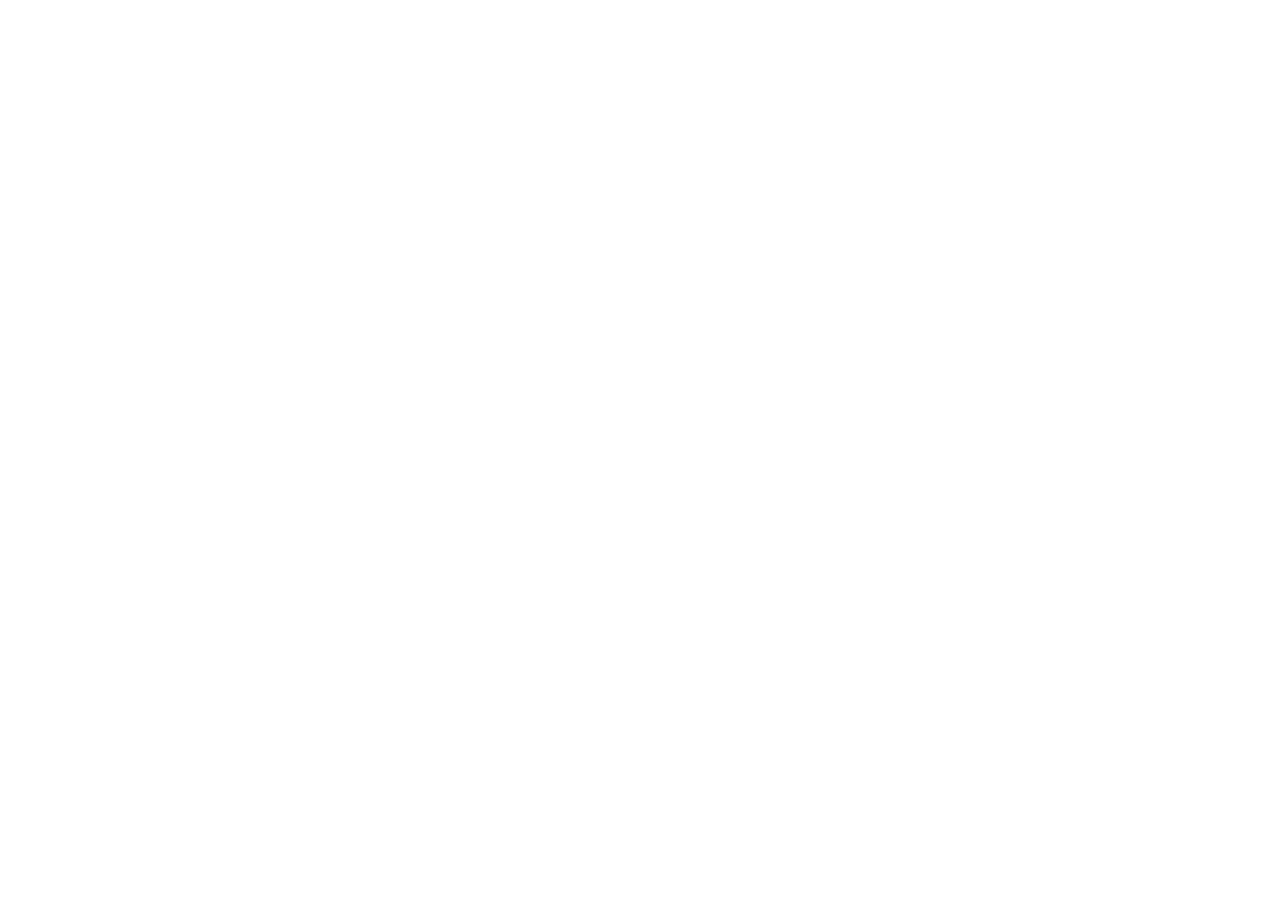
==== index.html @ 7a53e359 "First commit" ====
<!DOCTYPE html>
<html lang="en">
<head>
    <meta charset="UTF-8">
    <meta name="viewport" content="width=device-width, initial-scale=1.0">
    <title>Nike Shop</title>
    <link rel="stylesheet" href="style.css">
</head>
<body>
    <script src="main.js"></script>
</body>
</html>
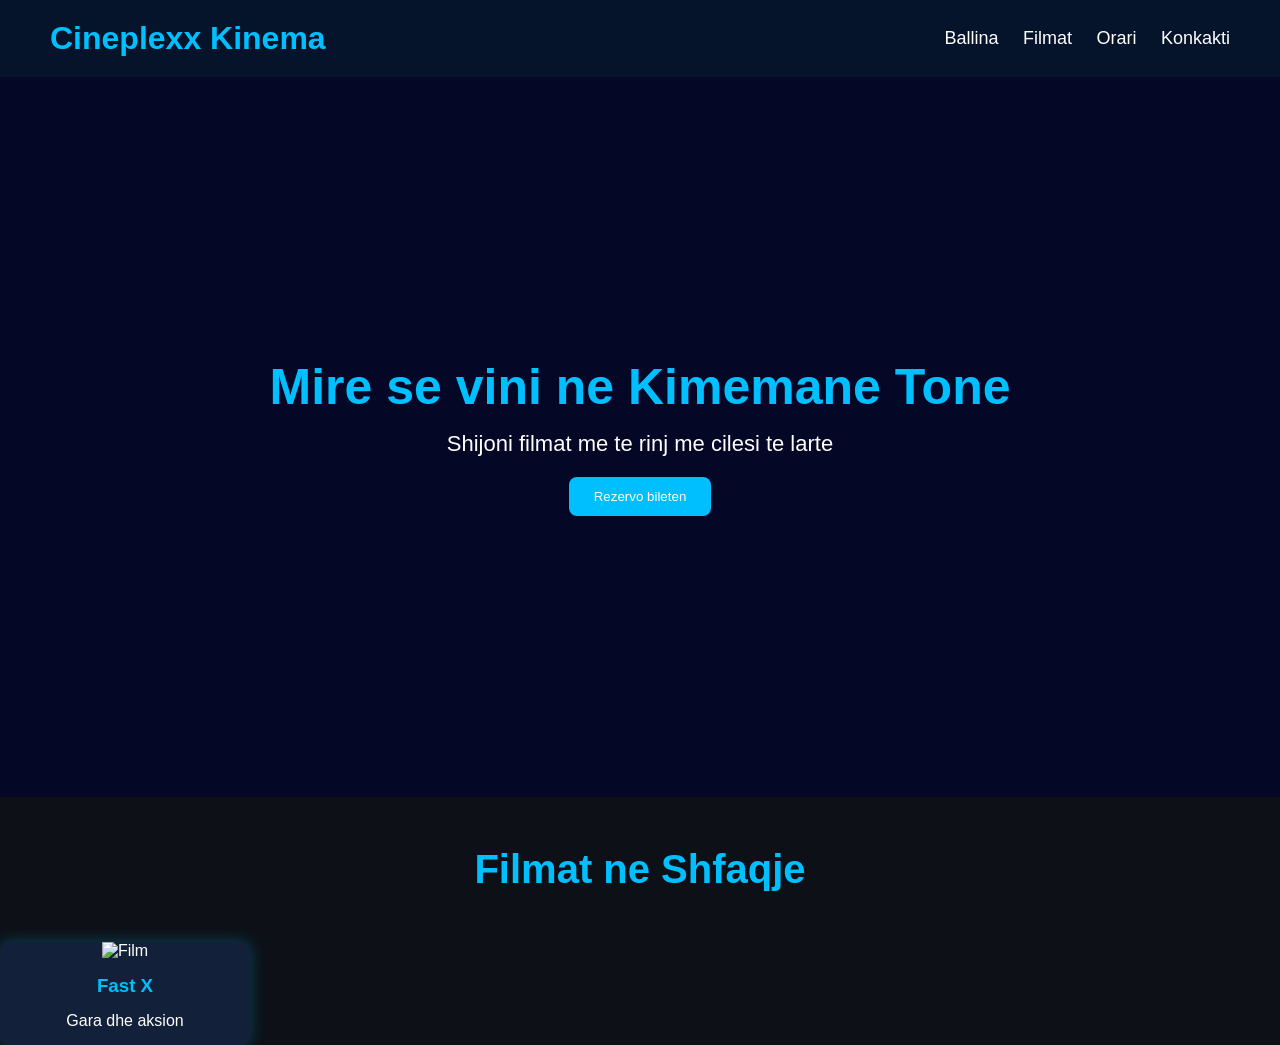
==== commit b3b6b14c: "ANDI COMMIT" ====
--- a/index.html
+++ b/index.html
@@ -3,10 +3,42 @@
 <head>
     <meta charset="UTF-8">
     <meta name="viewport" content="width=device-width, initial-scale=1.0">
-    <title>Nike Shop</title>
+    <title>Cineplexx Kinema</title>
     <link rel="stylesheet" href="style.css">
+    
 </head>
 <body>
     <script src="main.js"></script>
+
+    <header>
+        <h1>Cineplexx Kinema</h1>
+        <nav>
+            <a href="#">Ballina</a>
+            <a href="#">Filmat</a>
+            <a href="#">Orari</a>
+            <a href="#">Konkakti</a>
+        </nav>
+    </header>
+
+    <section class="hero">
+        <h2>Mire se vini ne Kimemane Tone</h2>
+        <p>Shijoni filmat me te rinj me cilesi te larte</p>
+        <button>Rezervo bileten</button>
+    </section>
+
+    <section class="movies">
+        <h2>Filmat ne Shfaqje</h2>
+    </section>
+
+    <div class="movie-conctatier">
+    
+        <div class="movie-card">
+            <img src="https://via.placeholder.com/250x350" alt="Film">
+            <h3>Fast X</h3>
+            <p>Gara dhe aksion</p>
+        </div>
+
+        
+    </div>
 </body>
 </html>
--- a/style.css
+++ b/style.css
@@ -0,0 +1,155 @@
+*{
+    margin: 0;
+    padding: 0;
+    box-sizing: border-box;
+    font-family: Arial, sans-serif;
+}
+
+body{
+    background-color: #0d1117;
+    color: white;
+}
+
+/* Header */
+header{
+    background-color: #05132b;
+    padding: 20px 50px;
+    display: flex;
+    justify-content: space-between;
+    align-items: center;
+}
+
+header h1{
+    color: #00bfff;
+}
+
+nav a{
+    color: white;
+    text-decoration: none;
+    margin-left: 20px;
+    font-size: 18px;
+    transition: 0.3s;
+}
+
+nav a:hover{
+    color: #00bfff;
+}
+
+/* Hero */
+.hero{
+    height: 80vh;
+    background: linear-gradient(
+        rgba(0,0,50,0.6),
+        rgba(0,0,50,0.6)
+    ),
+    url("https://images.unsplash.com/photo-1489599849927-2ee91cede3ba?auto=format&fit=crop&w=1600&q=80");
+
+    background-size: cover;
+    background-position: center;
+
+    display: flex;
+    flex-direction: column;
+    justify-content: center;
+    align-items: center;
+
+    text-align: center;
+}
+
+.hero h2{
+    font-size: 50px;
+    margin-bottom: 15px;
+    color: #00bfff;
+}
+
+.hero p{
+    font-size: 22px;
+    margin-bottom: 20px;
+}
+
+.hero button{
+    padding: 12px 25px;
+    background-color: #00bfff;
+    color: white;
+    border: none;
+    border-radius: 8px;
+    cursor: pointer;
+    transition: 0.3s;
+}
+
+.hero button:hover{
+    background-color: #0088cc;
+}
+
+/* Movies */
+.movies{
+    text-align: center;
+    padding: 50px 20px;
+}
+
+.movies h2{
+    color: #00bfff;
+    font-size: 40px;
+}
+
+/* Cards */
+.movie-container{
+    display: flex;
+    justify-content: center;
+    gap: 30px;
+    flex-wrap: wrap;
+    padding-bottom: 50px;
+}
+
+.movie-card{
+    background-color: #13203a;
+    width: 250px;
+    border-radius: 10px;
+    overflow: hidden;
+    text-align: center;
+    box-shadow: 0 0 15px rgba(0,191,255,0.3);
+    transition: 0.3s;
+}
+
+.movie-card:hover{
+    transform: translateY(-10px);
+}
+
+.movie-card img{
+    width: 100%;
+}
+
+.movie-card h3{
+    color: #00bfff;
+    margin: 15px 0;
+}
+
+.movie-card p{
+    padding-bottom: 15px;
+}
+
+.seat-container{
+    display: flex;
+    justify-content: center;
+    gap: 10px;
+    margin-top: 30px;
+}
+
+.seat{
+    width: 30px;
+    height: 30px;
+    background-color: #00bfff; /* kaltër */
+    border-radius: 8px 8px 0 0;
+    cursor: pointer;
+    transition: 0.3s;
+}
+
+.seat:hover{
+    background-color: #0099cc;
+    transform: scale(1.1);
+}
+
+/* Ulëset e zëna */
+.occupied{
+    background-color: #666;
+    cursor: not-allowed;
+}
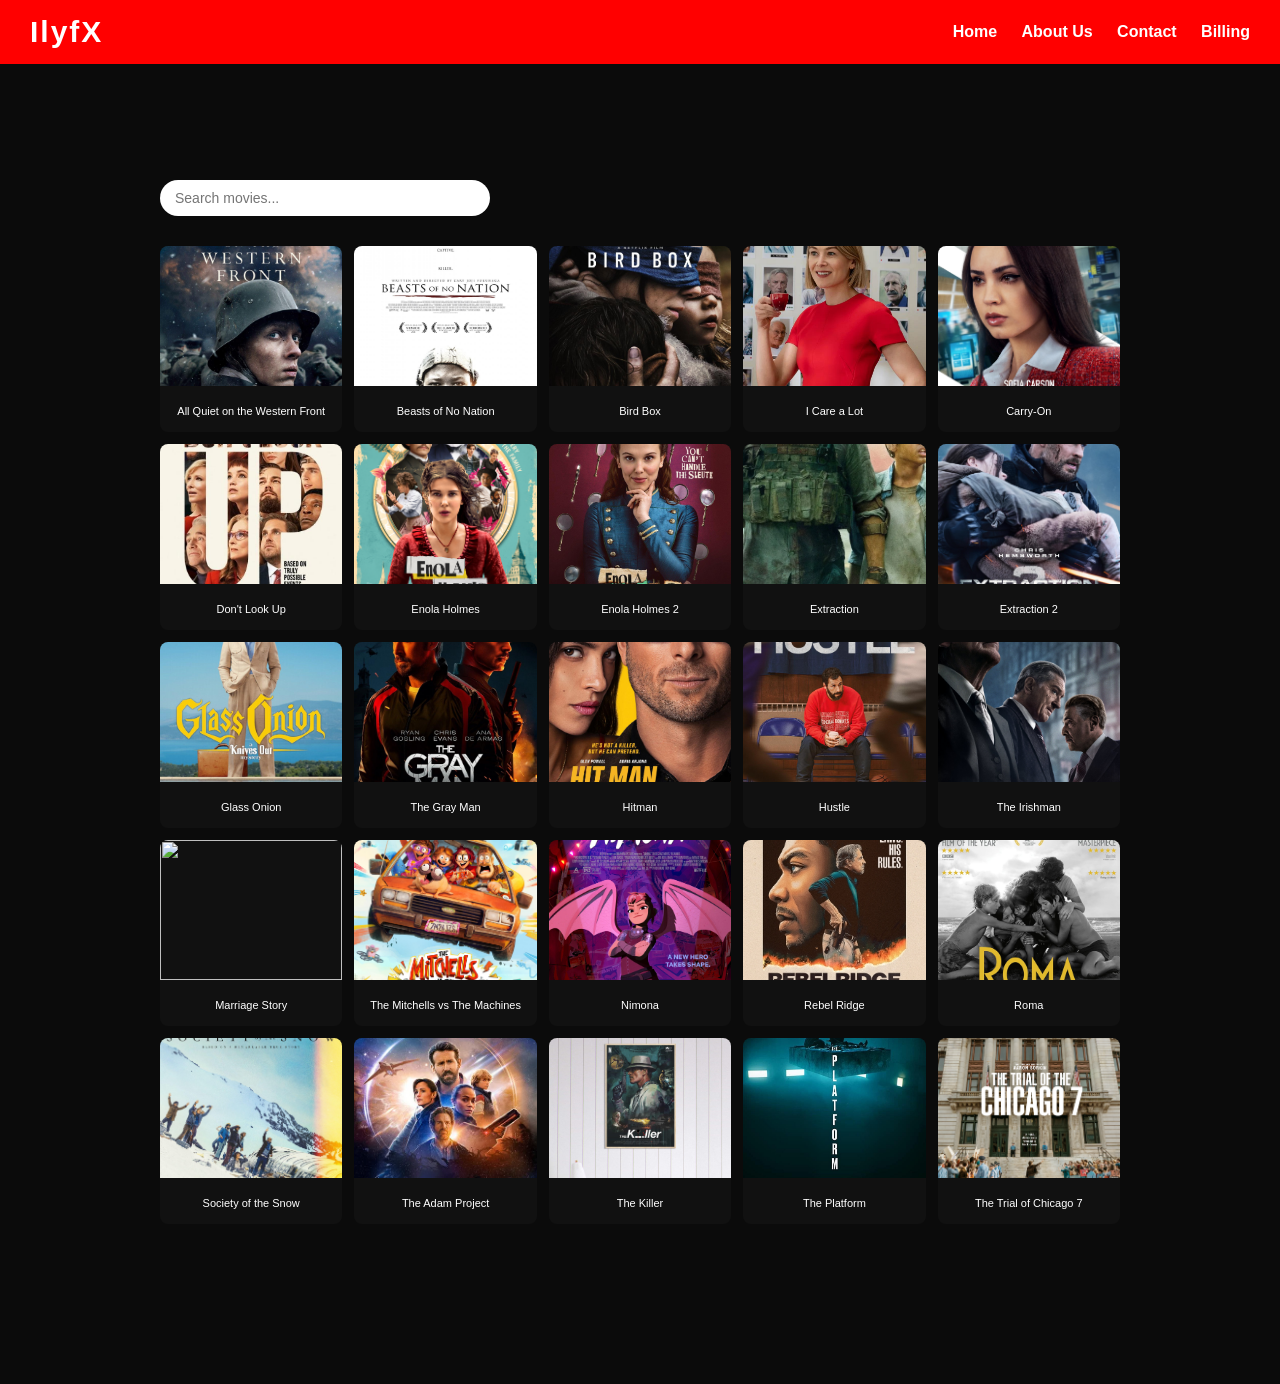
==== commit e372b5db: "dion" ====
--- a/index.html
+++ b/index.html
@@ -1,44 +1,69 @@
 <!DOCTYPE html>
 <html lang="en">
 <head>
-    <meta charset="UTF-8">
-    <meta name="viewport" content="width=device-width, initial-scale=1.0">
-    <title>Cineplexx Kinema</title>
-    <link rel="stylesheet" href="style.css">
-    
+  <meta charset="UTF-8">
+  <title>IlyfX</title>
+  <link rel="stylesheet" href="style.css">
 </head>
 <body>
-    <script src="main.js"></script>
 
-    <header>
-        <h1>Cineplexx Kinema</h1>
-        <nav>
-            <a href="#">Ballina</a>
-            <a href="#">Filmat</a>
-            <a href="#">Orari</a>
-            <a href="#">Konkakti</a>
-        </nav>
-    </header>
+  <!-- HEADER -->
+  <header class="topbar">
+    <div class="logo">IlyfX</div>
 
-    <section class="hero">
-        <h2>Mire se vini ne Kimemane Tone</h2>
-        <p>Shijoni filmat me te rinj me cilesi te larte</p>
-        <button>Rezervo bileten</button>
-    </section>
+    <div class="menu">
+      <a href="#">Home</a>
+      <a href="#">About Us</a>
+      <a href="#">Contact</a>
+      <a href="#">Billing</a>
+    </div>
+  </header>
 
-    <section class="movies">
-        <h2>Filmat ne Shfaqje</h2>
-    </section>
+  <!-- SEARCH BAR (UNDER HEADER) -->
+  <div class="search-container">
+    <input type="text" id="search" placeholder="Search movies...">
+  </div>
 
-    <div class="movie-conctatier">
-    
-        <div class="movie-card">
-            <img src="https://via.placeholder.com/250x350" alt="Film">
-            <h3>Fast X</h3>
-            <p>Gara dhe aksion</p>
-        </div>
+  <!-- MOVIES -->
+  <main>
+    <div class="grid">
 
-        
+      <div class="movie"><img src="photos/allquiet.jpg"><p>All Quiet on the Western Front</p></div>
+      <div class="movie"><img src="photos/beastofnonation.jpg"><p>Beasts of No Nation</p></div>
+      <div class="movie"><img src="photos/bird.jpg"><p>Bird Box</p></div>
+      <div class="movie"><img src="photos/care.jpg"><p>I Care a Lot</p></div>
+      <div class="movie"><img src="photos/carry.jpg"><p>Carry-On</p></div>
+
+      <div class="movie"><img src="photos/dontlookup.jpg"><p>Don't Look Up</p></div>
+      <div class="movie"><img src="photos/enola.jpg"><p>Enola Holmes</p></div>
+      <div class="movie"><img src="photos/enola2.jpg"><p>Enola Holmes 2</p></div>
+      <div class="movie"><img src="photos/exctractions.jpg"><p>Extraction</p></div>
+      <div class="movie"><img src="photos/extraction2.jpg"><p>Extraction 2</p></div>
+
+      <div class="movie"><img src="photos/glassonion.jpg"><p>Glass Onion</p></div>
+      <div class="movie"><img src="photos/grayman.jpg"><p>The Gray Man</p></div>
+      <div class="movie"><img src="photos/hitman.jpg"><p>Hitman</p></div>
+      <div class="movie"><img src="photos/hustle.jpg"><p>Hustle</p></div>
+      <div class="movie"><img src="photos/irishman.jpg"><p>The Irishman</p></div>
+
+      <div class="movie"><img src="photos/marriagestory.jpg"><p>Marriage Story</p></div>
+      <div class="movie"><img src="photos/mitchells.jpg"><p>The Mitchells vs The Machines</p></div>
+      <div class="movie"><img src="photos/nimona.jpg"><p>Nimona</p></div>
+      <div class="movie"><img src="photos/rebel.jpg"><p>Rebel Ridge</p></div>
+      <div class="movie"><img src="photos/roma.jpg"><p>Roma</p></div>
+
+      <div class="movie"><img src="photos/snow.jpg"><p>Society of the Snow</p></div>
+      <div class="movie"><img src="photos/theadam.jpg"><p>The Adam Project</p></div>
+      <div class="movie"><img src="photos/thekiller.jpg"><p>The Killer</p></div>
+      <div class="movie"><img src="photos/theplatform.jpg"><p>The Platform</p></div>
+      <div class="movie"><img src="photos/trialchicago.jpg"><p>The Trial of Chicago 7</p></div>
+
     </div>
+  </main>
+
+  <!-- jQuery -->
+  <script src="https://code.jquery.com/jquery-3.7.1.min.js"></script>
+  <script src="main.js"></script>
+
 </body>
 </html>
--- a/style.css
+++ b/style.css
@@ -1,155 +1,135 @@
-*{
-    margin: 0;
-    padding: 0;
-    box-sizing: border-box;
-    font-family: Arial, sans-serif;
+body {
+  margin: 0;
+  font-family: Arial, sans-serif;
+  background: #0b0b0b;
+  color: white;
+
+  /* spacing around main pages */
+  padding: 160px;
+  box-sizing: border-box;
 }
 
-body{
-    background-color: #0d1117;
-    color: white;
+/* ================= HEADER ================= */
+.topbar {
+  position: fixed;
+  top: 0;
+  left: 0;
+  right: 0;
+
+  background: red;
+  display: flex;
+  justify-content: space-between;
+  align-items: center;
+
+  padding: 15px 30px;
+  z-index: 1000;
 }
 
-/* Header */
-header{
-    background-color: #05132b;
-    padding: 20px 50px;
-    display: flex;
-    justify-content: space-between;
-    align-items: center;
+/* LOGO */
+.logo {
+  font-size: 30px;
+  font-weight: bold;
+  letter-spacing: 2px;
 }
 
-header h1{
-    color: #00bfff;
+/* MENU */
+.menu a {
+  color: white;
+  text-decoration: none;
+  margin-left: 20px;
+  font-weight: bold;
 }
 
-nav a{
-    color: white;
-    text-decoration: none;
-    margin-left: 20px;
-    font-size: 18px;
-    transition: 0.3s;
+.menu a:hover {
+  text-decoration: underline;
 }
 
-nav a:hover{
-    color: #00bfff;
+/* ================= SEARCH ================= */
+.search-container {
+  margin-top: 20px;
+  margin-bottom: 30px;
 }
 
-/* Hero */
-.hero{
-    height: 80vh;
-    background: linear-gradient(
-        rgba(0,0,50,0.6),
-        rgba(0,0,50,0.6)
-    ),
-    url("https://images.unsplash.com/photo-1489599849927-2ee91cede3ba?auto=format&fit=crop&w=1600&q=80");
-
-    background-size: cover;
-    background-position: center;
-
-    display: flex;
-    flex-direction: column;
-    justify-content: center;
-    align-items: center;
-
-    text-align: center;
+#search {
+  width: 300px;
+  padding: 10px 15px;
+  border-radius: 25px;
+  border: none;
+  outline: none;
+  font-size: 14px;
 }
 
-.hero h2{
-    font-size: 50px;
-    margin-bottom: 15px;
-    color: #00bfff;
+/* ================= MOVIE GRID ================= */
+.grid {
+  display: grid;
+  grid-template-columns: repeat(5, 1fr);
+  gap: 12px;
 }
 
-.hero p{
-    font-size: 22px;
-    margin-bottom: 20px;
+/* ================= MOVIE CARDS ================= */
+.movie {
+  background: #111;
+  border-radius: 8px;
+  overflow: hidden;
+  transition: 0.2s;
+  cursor: pointer;
 }
 
-.hero button{
-    padding: 12px 25px;
-    background-color: #00bfff;
-    color: white;
-    border: none;
-    border-radius: 8px;
-    cursor: pointer;
-    transition: 0.3s;
+.movie img {
+  width: 100%;
+  height: 140px;
+  object-fit: cover;
 }
 
-.hero button:hover{
-    background-color: #0088cc;
+.movie p {
+  text-align: center;
+  padding: 4px;
+  font-size: 11px;
 }
 
-/* Movies */
-.movies{
-    text-align: center;
-    padding: 50px 20px;
+.movie:hover {
+  transform: scale(1.08);
+  box-shadow: 0 0 15px red;
 }
 
-.movies h2{
-    color: #00bfff;
-    font-size: 40px;
+/* ================= DETAIL PAGE ================= */
+.detail-container {
+  padding: 160px;
+  color: white;
 }
 
-/* Cards */
-.movie-container{
-    display: flex;
-    justify-content: center;
-    gap: 30px;
-    flex-wrap: wrap;
-    padding-bottom: 50px;
+.detail-box {
+  display: flex;
+  gap: 40px;
+  margin-top: 30px;
+  align-items: flex-start;
 }
 
-.movie-card{
-    background-color: #13203a;
-    width: 250px;
-    border-radius: 10px;
-    overflow: hidden;
-    text-align: center;
-    box-shadow: 0 0 15px rgba(0,191,255,0.3);
-    transition: 0.3s;
+.detail-box img {
+  width: 320px;
+  border-radius: 10px;
+  box-shadow: 0 0 20px red;
 }
 
-.movie-card:hover{
-    transform: translateY(-10px);
+.info {
+  max-width: 500px;
 }
 
-.movie-card img{
-    width: 100%;
+.info p {
+  font-size: 16px;
+  color: #ccc;
 }
 
-.movie-card h3{
-    color: #00bfff;
-    margin: 15px 0;
+.info button {
+  margin-top: 20px;
+  padding: 10px 15px;
+  background: red;
+  border: none;
+  color: white;
+  cursor: pointer;
+  border-radius: 5px;
 }
 
-.movie-card p{
-    padding-bottom: 15px;
-}
-
-.seat-container{
-    display: flex;
-    justify-content: center;
-    gap: 10px;
-    margin-top: 30px;
-}
-
-.seat{
-    width: 30px;
-    height: 30px;
-    background-color: #00bfff; /* kaltër */
-    border-radius: 8px 8px 0 0;
-    cursor: pointer;
-    transition: 0.3s;
-}
-
-.seat:hover{
-    background-color: #0099cc;
-    transform: scale(1.1);
-}
-
-/* Ulëset e zëna */
-.occupied{
-    background-color: #666;
-    cursor: not-allowed;
+.info button:hover {
+  background: darkred;
 }
